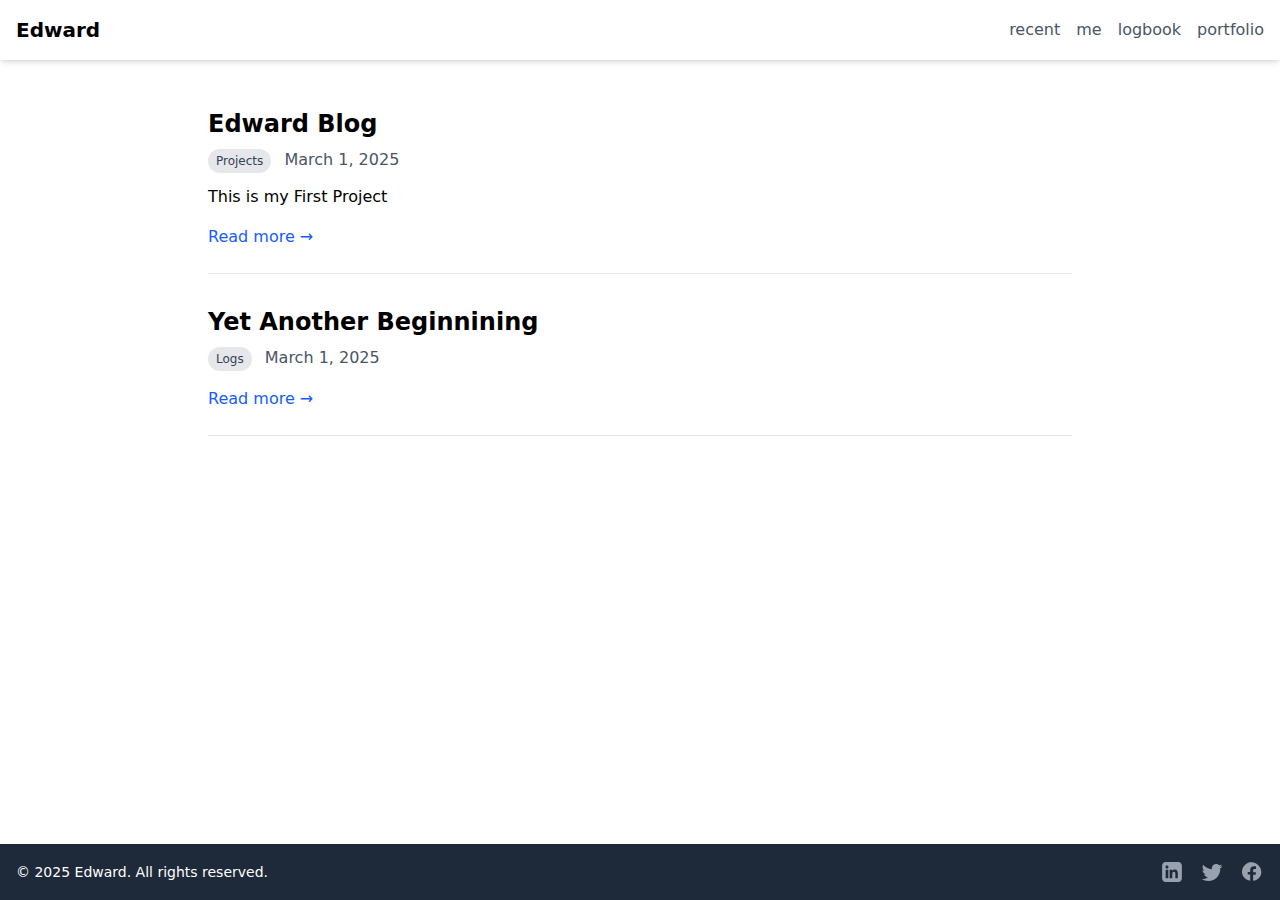
==== index.html @ 0c914016 "add github action qnods/edward@731a4d73f4e01ae18fd180dd3dae2f9c93850a5f" ====
<!doctype html><html lang=en-us><head><meta name=generator content="Hugo 0.145.0"><meta charset=UTF-8><meta name=viewport content="width=device-width,initial-scale=1"><title>Edward Joesoef</title>
<link href=/css/output.css rel=stylesheet></head><body class="flex flex-col min-h-screen"><header class="bg-white shadow-md"><div class="container mx-auto px-4 py-4 flex justify-between items-center"><div class="text-xl font-bold"><a href=/>Edward</a></div><nav class="hidden md:flex space-x-4"><a href=/ class="text-gray-600 hover:text-gray-900">recent</a>
<a href=/me class="text-gray-600 hover:text-gray-900">me</a>
<a href=/logs class="text-gray-600 hover:text-gray-900">logbook</a>
<a href=/projects class="text-gray-600 hover:text-gray-900">portfolio</a></nav><div class=md:hidden><button id=menu-btn class="text-gray-600 focus:outline-none"><svg class="w-6 h-6" fill="none" stroke="currentcolor" viewBox="0 0 24 24"><path stroke-linecap="round" stroke-linejoin="round" stroke-width="2" d="M4 6h16M4 12h16m-7 6h7"/></svg></button></div></div><div id=mobile-menu class="hidden md:hidden"><a href=/ class="block px-4 py-2 text-gray-600 hover:bg-gray-100">recent</a>
<a href=/me class="block px-4 py-2 text-gray-600 hover:bg-gray-100">me</a>
<a href=/logs class="block px-4 py-2 text-gray-600 hover:bg-gray-100">logbook</a>
<a href=/projects class="block px-4 py-2 text-gray-600 hover:bg-gray-100">portfolio</a></div><script src=/js/menu.js></script></header><main class=flex-grow><div class="container mx-auto px-4 py-4 flex justify-between items-center"><div class="container mx-auto px-4 py-8 max-w-4xl"><div class=mb-12><div class=space-y-8><article class="border-b border-gray-200 pb-6"><h2 class="text-2xl font-bold mb-2"><a href=http://edwardjoesoef.com/projects/edward-blog/ class=hover:text-blue-600>Edward Blog</a></h2><div class="text-gray-600 mb-3"><span class="inline-block bg-gray-200 text-gray-700 text-xs px-2 py-1 rounded-full mr-2">Projects</span>
<time datetime=2025-03-01T06:26:38Z>March 1, 2025</time></div><div class=mb-4><p>This is my First Project</p></div><div class="flex items-center justify-between"><a href=http://edwardjoesoef.com/projects/edward-blog/ class="text-blue-600 hover:underline">Read more →</a></div></article><article class="border-b border-gray-200 pb-6"><h2 class="text-2xl font-bold mb-2"><a href=http://edwardjoesoef.com/logs/yet-another-beginnining/ class=hover:text-blue-600>Yet Another Beginnining</a></h2><div class="text-gray-600 mb-3"><span class="inline-block bg-gray-200 text-gray-700 text-xs px-2 py-1 rounded-full mr-2">Logs</span>
<time datetime=2025-03-01T06:03:21Z>March 1, 2025</time></div><div class=mb-4></div><div class="flex items-center justify-between"><a href=http://edwardjoesoef.com/logs/yet-another-beginnining/ class="text-blue-600 hover:underline">Read more →</a></div></article></div></div></div></div></main><footer class="bg-gray-800 text-white py-4"><div class="container mx-auto px-4 flex justify-between items-center"><div class=text-sm>&copy; 2025 Edward. All rights reserved.</div><div class="flex space-x-4"><a href=# class="text-gray-400 hover:text-white"><svg class="w-6 h-6" fill="currentcolor" viewBox="0 0 24 24"><path d="M18.36 2H5.64c-1.91.0-3.5 1.59-3.5 3.5v13c0 1.91 1.59 3.5 3.5 3.5h12.72c1.91.0 3.5-1.59 3.5-3.5v-13c0-1.91-1.59-3.5-3.5-3.5zM8.29 18.29H5.64V9.64h2.65v8.65zM6.97 8.65c-.85.0-1.54-.69-1.54-1.54s.69-1.54 1.54-1.54 1.54.69 1.54 1.54-.69 1.54-1.54 1.54zM18 18.29h-2.65V14c0-1.02-.02-2.34-1.42-2.34-1.42.0-1.64 1.11-1.64 2.26v4.37H9.64V9.64h2.54v1.18h.04c.35-.66 1.2-1.36 2.47-1.36 2.64.0 3.13 1.74 3.13 4.01v4.82z"/></svg>
</a><a href=# class="text-gray-400 hover:text-white"><svg class="w-6 h-6" fill="currentcolor" viewBox="0 0 24 24"><path d="M22.46 6c-.77.35-1.6.58-2.46.69.88-.53 1.55-1.37 1.87-2.37-.82.49-1.73.85-2.7 1.05-.78-.83-1.88-1.35-3.1-1.35-2.35.0-4.26 1.91-4.26 4.26.0.33.04.66.11.97-3.54-.18-6.68-1.87-8.78-4.44-.37.63-.58 1.37-.58 2.16.0 1.49.76 2.81 1.91 3.58-.71-.02-1.38-.22-1.97-.54v.05c0 2.08 1.48 3.82 3.44 4.21-.36.1-.74.15-1.13.15-.28.0-.54-.03-.81-.08.54 1.68 2.1 2.91 3.95 2.94-1.45 1.14-3.28 1.82-5.27 1.82-.34.0-.67-.02-1-.06 1.88 1.21 4.11 1.92 6.51 1.92 7.81.0 12.08-6.47 12.08-12.08.0-.18-.01-.36-.02-.54.83-.6 1.55-1.35 2.12-2.21z"/></svg>
</a><a href=# class="text-gray-400 hover:text-white"><svg class="w-6 h-6" fill="currentcolor" viewBox="0 0 24 24"><path d="M12 2.04c-5.52.0-10 4.48-10 10 0 4.41 3.59 8.06 8.19 8.72V14.6H7.72v-2.56h2.47v-1.95c0-2.44 1.49-3.77 3.66-3.77 1.04.0 1.93.08 2.19.11v2.54h-1.5c-1.18.0-1.41.56-1.41 1.38v1.8h2.82l-.37 2.56h-2.45v6.16c4.6-.66 8.19-4.31 8.19-8.72.0-5.52-4.48-10-10-10z"/></svg></a></div></div></footer></body></html>
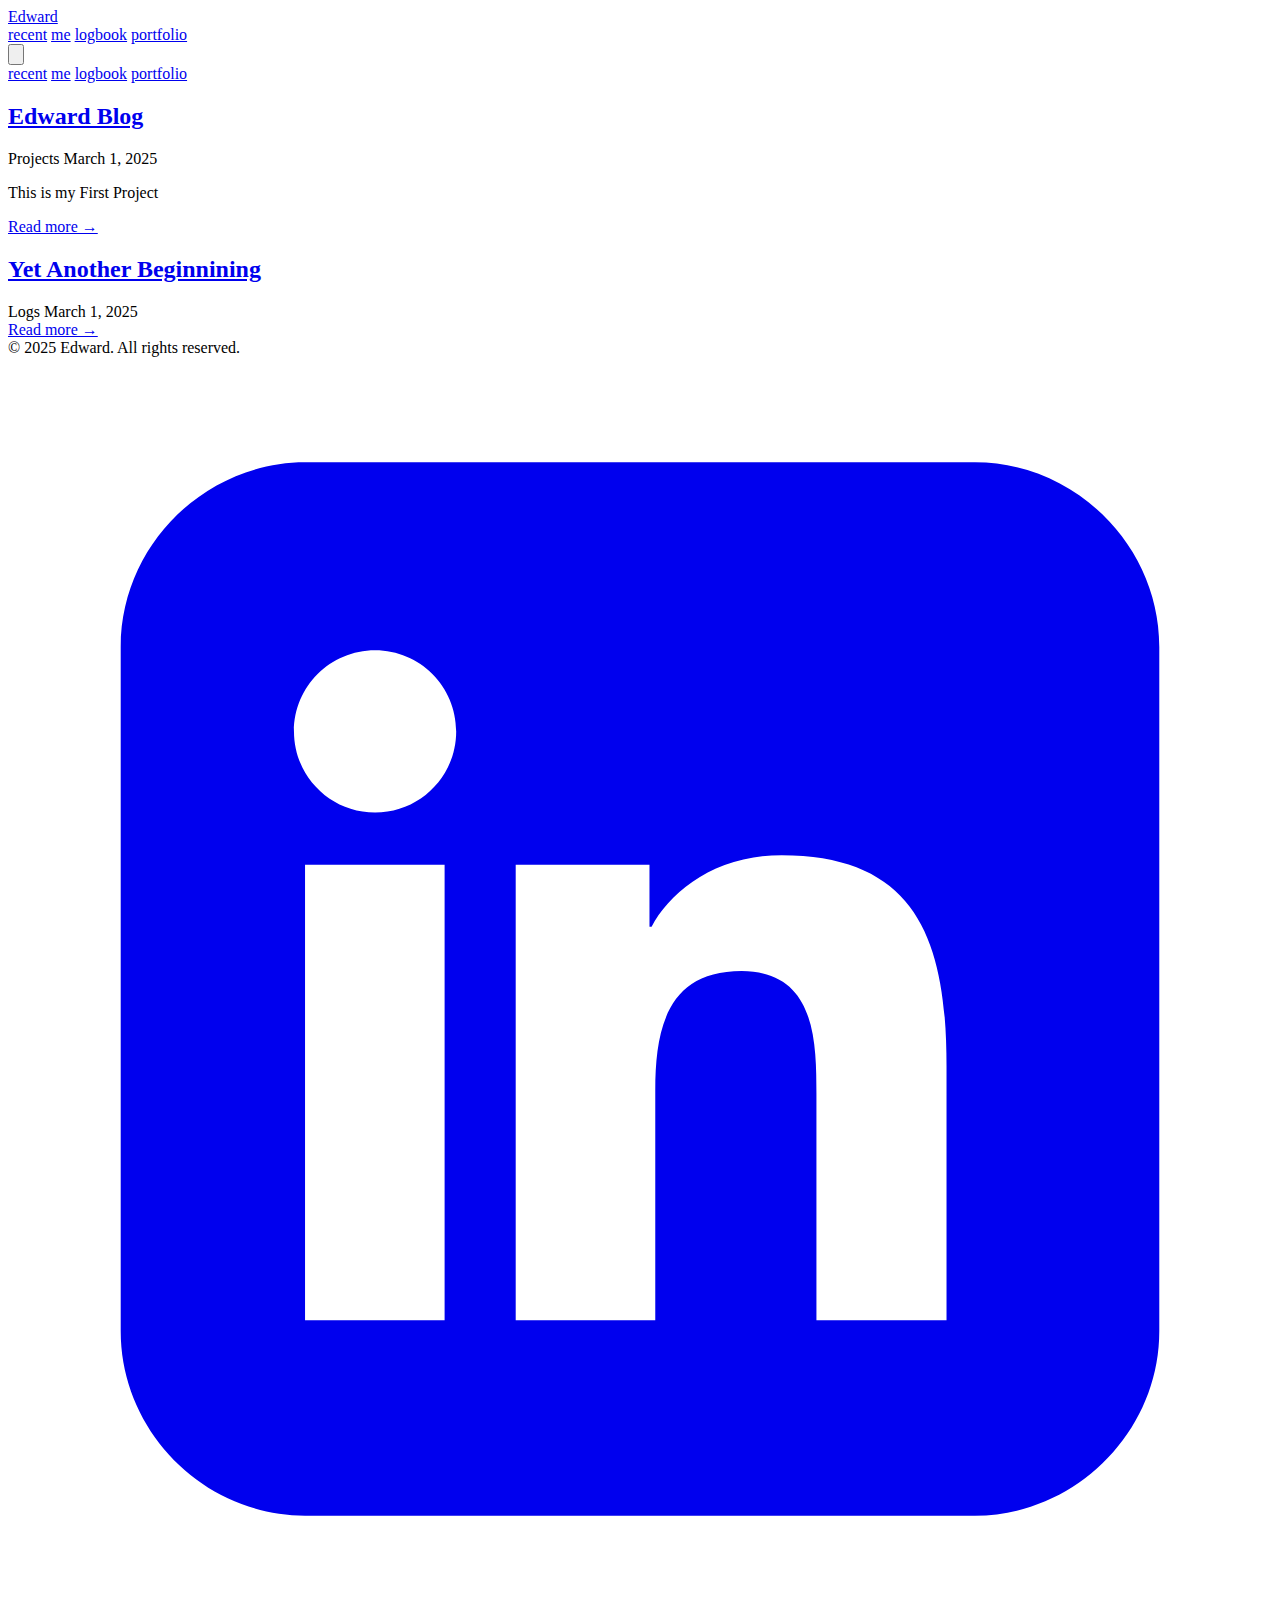
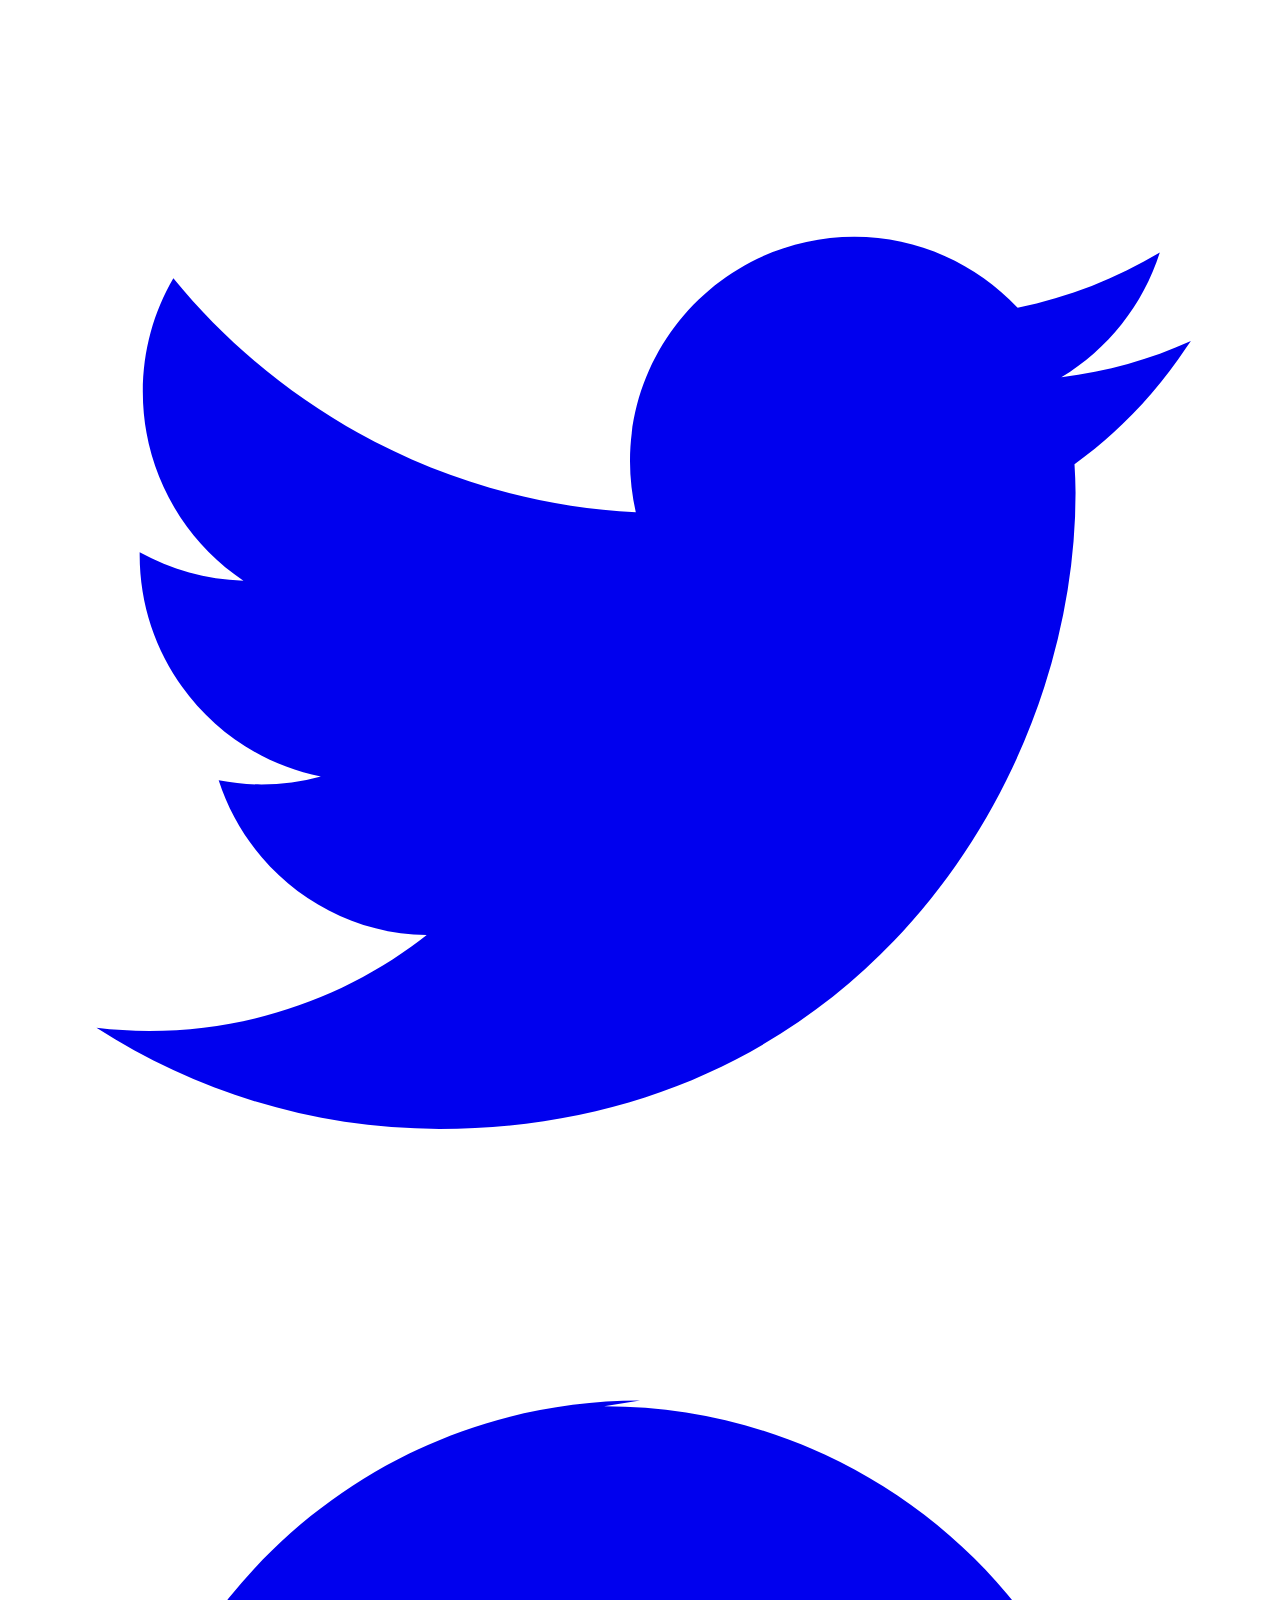
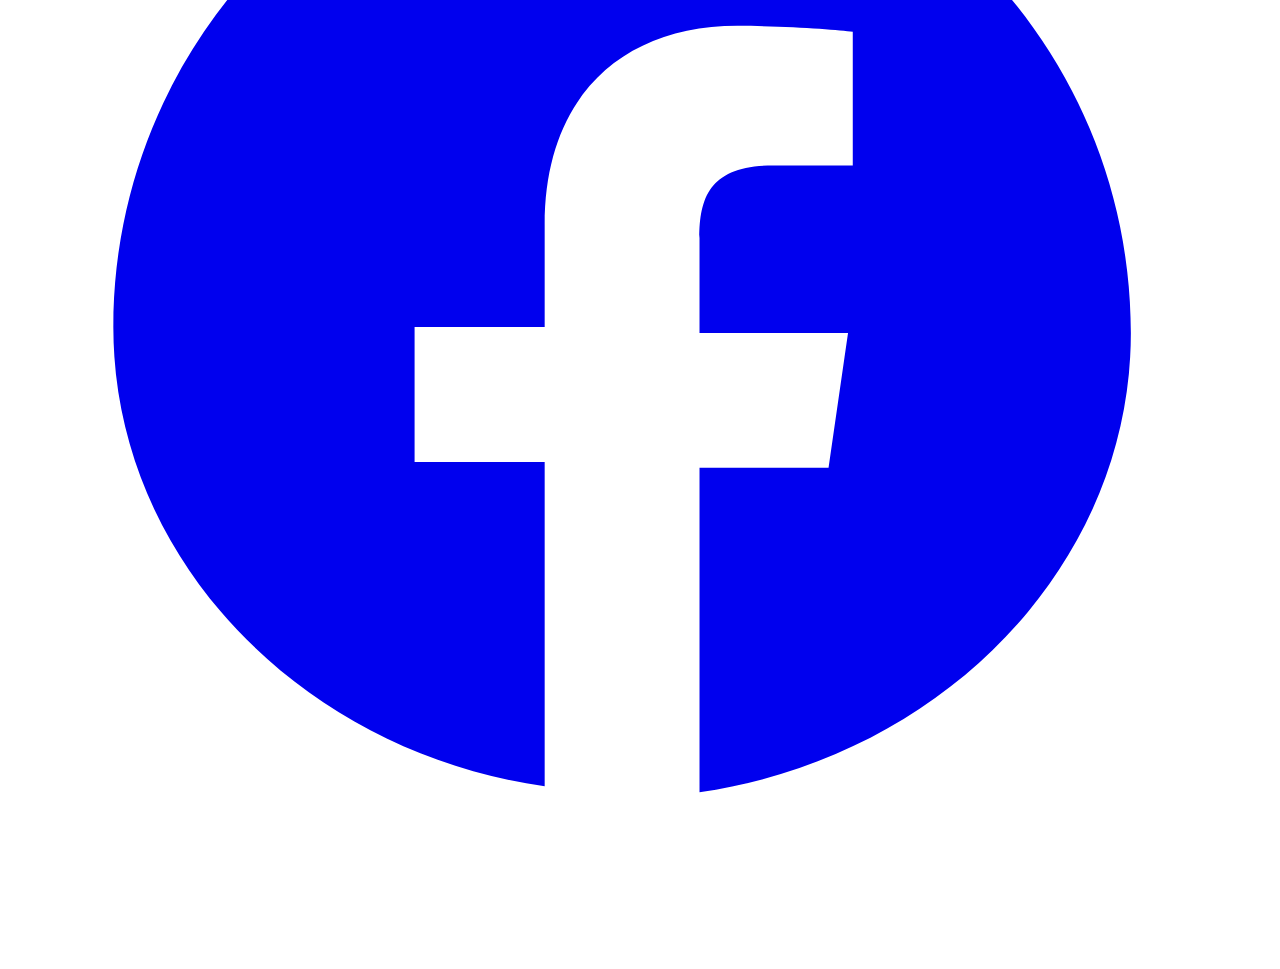
==== commit ae7e587f: "update config.toml qnods/edward@c857c037c075b00df1572eac3a28fa04fd9c2683" ====
--- a/index.html
+++ b/index.html
@@ -1,12 +1,12 @@
 <!doctype html><html lang=en-us><head><meta name=generator content="Hugo 0.145.0"><meta charset=UTF-8><meta name=viewport content="width=device-width,initial-scale=1"><title>Edward Joesoef</title>
-<link href=/css/output.css rel=stylesheet></head><body class="flex flex-col min-h-screen"><header class="bg-white shadow-md"><div class="container mx-auto px-4 py-4 flex justify-between items-center"><div class="text-xl font-bold"><a href=/>Edward</a></div><nav class="hidden md:flex space-x-4"><a href=/ class="text-gray-600 hover:text-gray-900">recent</a>
+<link href=/blog/css/output.css rel=stylesheet></head><body class="flex flex-col min-h-screen"><header class="bg-white shadow-md"><div class="container mx-auto px-4 py-4 flex justify-between items-center"><div class="text-xl font-bold"><a href=/>Edward</a></div><nav class="hidden md:flex space-x-4"><a href=/ class="text-gray-600 hover:text-gray-900">recent</a>
 <a href=/me class="text-gray-600 hover:text-gray-900">me</a>
 <a href=/logs class="text-gray-600 hover:text-gray-900">logbook</a>
 <a href=/projects class="text-gray-600 hover:text-gray-900">portfolio</a></nav><div class=md:hidden><button id=menu-btn class="text-gray-600 focus:outline-none"><svg class="w-6 h-6" fill="none" stroke="currentcolor" viewBox="0 0 24 24"><path stroke-linecap="round" stroke-linejoin="round" stroke-width="2" d="M4 6h16M4 12h16m-7 6h7"/></svg></button></div></div><div id=mobile-menu class="hidden md:hidden"><a href=/ class="block px-4 py-2 text-gray-600 hover:bg-gray-100">recent</a>
 <a href=/me class="block px-4 py-2 text-gray-600 hover:bg-gray-100">me</a>
 <a href=/logs class="block px-4 py-2 text-gray-600 hover:bg-gray-100">logbook</a>
-<a href=/projects class="block px-4 py-2 text-gray-600 hover:bg-gray-100">portfolio</a></div><script src=/js/menu.js></script></header><main class=flex-grow><div class="container mx-auto px-4 py-4 flex justify-between items-center"><div class="container mx-auto px-4 py-8 max-w-4xl"><div class=mb-12><div class=space-y-8><article class="border-b border-gray-200 pb-6"><h2 class="text-2xl font-bold mb-2"><a href=http://edwardjoesoef.com/projects/edward-blog/ class=hover:text-blue-600>Edward Blog</a></h2><div class="text-gray-600 mb-3"><span class="inline-block bg-gray-200 text-gray-700 text-xs px-2 py-1 rounded-full mr-2">Projects</span>
-<time datetime=2025-03-01T06:26:38Z>March 1, 2025</time></div><div class=mb-4><p>This is my First Project</p></div><div class="flex items-center justify-between"><a href=http://edwardjoesoef.com/projects/edward-blog/ class="text-blue-600 hover:underline">Read more →</a></div></article><article class="border-b border-gray-200 pb-6"><h2 class="text-2xl font-bold mb-2"><a href=http://edwardjoesoef.com/logs/yet-another-beginnining/ class=hover:text-blue-600>Yet Another Beginnining</a></h2><div class="text-gray-600 mb-3"><span class="inline-block bg-gray-200 text-gray-700 text-xs px-2 py-1 rounded-full mr-2">Logs</span>
-<time datetime=2025-03-01T06:03:21Z>March 1, 2025</time></div><div class=mb-4></div><div class="flex items-center justify-between"><a href=http://edwardjoesoef.com/logs/yet-another-beginnining/ class="text-blue-600 hover:underline">Read more →</a></div></article></div></div></div></div></main><footer class="bg-gray-800 text-white py-4"><div class="container mx-auto px-4 flex justify-between items-center"><div class=text-sm>&copy; 2025 Edward. All rights reserved.</div><div class="flex space-x-4"><a href=# class="text-gray-400 hover:text-white"><svg class="w-6 h-6" fill="currentcolor" viewBox="0 0 24 24"><path d="M18.36 2H5.64c-1.91.0-3.5 1.59-3.5 3.5v13c0 1.91 1.59 3.5 3.5 3.5h12.72c1.91.0 3.5-1.59 3.5-3.5v-13c0-1.91-1.59-3.5-3.5-3.5zM8.29 18.29H5.64V9.64h2.65v8.65zM6.97 8.65c-.85.0-1.54-.69-1.54-1.54s.69-1.54 1.54-1.54 1.54.69 1.54 1.54-.69 1.54-1.54 1.54zM18 18.29h-2.65V14c0-1.02-.02-2.34-1.42-2.34-1.42.0-1.64 1.11-1.64 2.26v4.37H9.64V9.64h2.54v1.18h.04c.35-.66 1.2-1.36 2.47-1.36 2.64.0 3.13 1.74 3.13 4.01v4.82z"/></svg>
+<a href=/projects class="block px-4 py-2 text-gray-600 hover:bg-gray-100">portfolio</a></div><script src=/js/menu.js></script></header><main class=flex-grow><div class="container mx-auto px-4 py-4 flex justify-between items-center"><div class="container mx-auto px-4 py-8 max-w-4xl"><div class=mb-12><div class=space-y-8><article class="border-b border-gray-200 pb-6"><h2 class="text-2xl font-bold mb-2"><a href=https://edwardjoesoef.github.io/blog/projects/edward-blog/ class=hover:text-blue-600>Edward Blog</a></h2><div class="text-gray-600 mb-3"><span class="inline-block bg-gray-200 text-gray-700 text-xs px-2 py-1 rounded-full mr-2">Projects</span>
+<time datetime=2025-03-01T06:26:38Z>March 1, 2025</time></div><div class=mb-4><p>This is my First Project</p></div><div class="flex items-center justify-between"><a href=https://edwardjoesoef.github.io/blog/projects/edward-blog/ class="text-blue-600 hover:underline">Read more →</a></div></article><article class="border-b border-gray-200 pb-6"><h2 class="text-2xl font-bold mb-2"><a href=https://edwardjoesoef.github.io/blog/logs/yet-another-beginnining/ class=hover:text-blue-600>Yet Another Beginnining</a></h2><div class="text-gray-600 mb-3"><span class="inline-block bg-gray-200 text-gray-700 text-xs px-2 py-1 rounded-full mr-2">Logs</span>
+<time datetime=2025-03-01T06:03:21Z>March 1, 2025</time></div><div class=mb-4></div><div class="flex items-center justify-between"><a href=https://edwardjoesoef.github.io/blog/logs/yet-another-beginnining/ class="text-blue-600 hover:underline">Read more →</a></div></article></div></div></div></div></main><footer class="bg-gray-800 text-white py-4"><div class="container mx-auto px-4 flex justify-between items-center"><div class=text-sm>&copy; 2025 Edward. All rights reserved.</div><div class="flex space-x-4"><a href=# class="text-gray-400 hover:text-white"><svg class="w-6 h-6" fill="currentcolor" viewBox="0 0 24 24"><path d="M18.36 2H5.64c-1.91.0-3.5 1.59-3.5 3.5v13c0 1.91 1.59 3.5 3.5 3.5h12.72c1.91.0 3.5-1.59 3.5-3.5v-13c0-1.91-1.59-3.5-3.5-3.5zM8.29 18.29H5.64V9.64h2.65v8.65zM6.97 8.65c-.85.0-1.54-.69-1.54-1.54s.69-1.54 1.54-1.54 1.54.69 1.54 1.54-.69 1.54-1.54 1.54zM18 18.29h-2.65V14c0-1.02-.02-2.34-1.42-2.34-1.42.0-1.64 1.11-1.64 2.26v4.37H9.64V9.64h2.54v1.18h.04c.35-.66 1.2-1.36 2.47-1.36 2.64.0 3.13 1.74 3.13 4.01v4.82z"/></svg>
 </a><a href=# class="text-gray-400 hover:text-white"><svg class="w-6 h-6" fill="currentcolor" viewBox="0 0 24 24"><path d="M22.46 6c-.77.35-1.6.58-2.46.69.88-.53 1.55-1.37 1.87-2.37-.82.49-1.73.85-2.7 1.05-.78-.83-1.88-1.35-3.1-1.35-2.35.0-4.26 1.91-4.26 4.26.0.33.04.66.11.97-3.54-.18-6.68-1.87-8.78-4.44-.37.63-.58 1.37-.58 2.16.0 1.49.76 2.81 1.91 3.58-.71-.02-1.38-.22-1.97-.54v.05c0 2.08 1.48 3.82 3.44 4.21-.36.1-.74.15-1.13.15-.28.0-.54-.03-.81-.08.54 1.68 2.1 2.91 3.95 2.94-1.45 1.14-3.28 1.82-5.27 1.82-.34.0-.67-.02-1-.06 1.88 1.21 4.11 1.92 6.51 1.92 7.81.0 12.08-6.47 12.08-12.08.0-.18-.01-.36-.02-.54.83-.6 1.55-1.35 2.12-2.21z"/></svg>
 </a><a href=# class="text-gray-400 hover:text-white"><svg class="w-6 h-6" fill="currentcolor" viewBox="0 0 24 24"><path d="M12 2.04c-5.52.0-10 4.48-10 10 0 4.41 3.59 8.06 8.19 8.72V14.6H7.72v-2.56h2.47v-1.95c0-2.44 1.49-3.77 3.66-3.77 1.04.0 1.93.08 2.19.11v2.54h-1.5c-1.18.0-1.41.56-1.41 1.38v1.8h2.82l-.37 2.56h-2.45v6.16c4.6-.66 8.19-4.31 8.19-8.72.0-5.52-4.48-10-10-10z"/></svg></a></div></div></footer></body></html>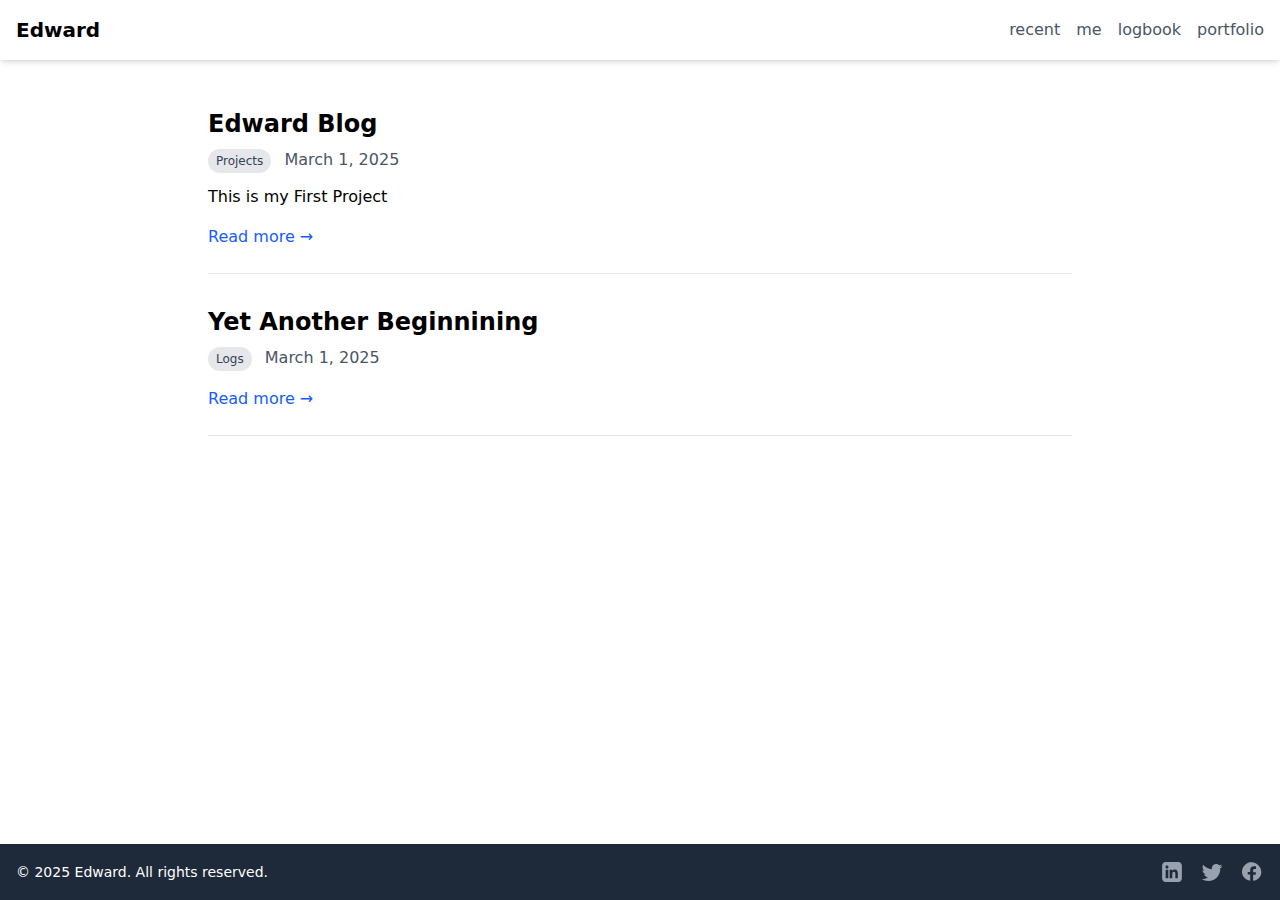
==== commit ad8964f9: "adjust baseURL qnods/edward@aec360e6b382123b7d30c487144f3136f188fe49" ====
--- a/index.html
+++ b/index.html
@@ -1,12 +1,12 @@
 <!doctype html><html lang=en-us><head><meta name=generator content="Hugo 0.145.0"><meta charset=UTF-8><meta name=viewport content="width=device-width,initial-scale=1"><title>Edward Joesoef</title>
-<link href=/blog/css/output.css rel=stylesheet></head><body class="flex flex-col min-h-screen"><header class="bg-white shadow-md"><div class="container mx-auto px-4 py-4 flex justify-between items-center"><div class="text-xl font-bold"><a href=/>Edward</a></div><nav class="hidden md:flex space-x-4"><a href=/ class="text-gray-600 hover:text-gray-900">recent</a>
-<a href=/me class="text-gray-600 hover:text-gray-900">me</a>
-<a href=/logs class="text-gray-600 hover:text-gray-900">logbook</a>
-<a href=/projects class="text-gray-600 hover:text-gray-900">portfolio</a></nav><div class=md:hidden><button id=menu-btn class="text-gray-600 focus:outline-none"><svg class="w-6 h-6" fill="none" stroke="currentcolor" viewBox="0 0 24 24"><path stroke-linecap="round" stroke-linejoin="round" stroke-width="2" d="M4 6h16M4 12h16m-7 6h7"/></svg></button></div></div><div id=mobile-menu class="hidden md:hidden"><a href=/ class="block px-4 py-2 text-gray-600 hover:bg-gray-100">recent</a>
-<a href=/me class="block px-4 py-2 text-gray-600 hover:bg-gray-100">me</a>
-<a href=/logs class="block px-4 py-2 text-gray-600 hover:bg-gray-100">logbook</a>
-<a href=/projects class="block px-4 py-2 text-gray-600 hover:bg-gray-100">portfolio</a></div><script src=/js/menu.js></script></header><main class=flex-grow><div class="container mx-auto px-4 py-4 flex justify-between items-center"><div class="container mx-auto px-4 py-8 max-w-4xl"><div class=mb-12><div class=space-y-8><article class="border-b border-gray-200 pb-6"><h2 class="text-2xl font-bold mb-2"><a href=https://edwardjoesoef.github.io/blog/projects/edward-blog/ class=hover:text-blue-600>Edward Blog</a></h2><div class="text-gray-600 mb-3"><span class="inline-block bg-gray-200 text-gray-700 text-xs px-2 py-1 rounded-full mr-2">Projects</span>
-<time datetime=2025-03-01T06:26:38Z>March 1, 2025</time></div><div class=mb-4><p>This is my First Project</p></div><div class="flex items-center justify-between"><a href=https://edwardjoesoef.github.io/blog/projects/edward-blog/ class="text-blue-600 hover:underline">Read more →</a></div></article><article class="border-b border-gray-200 pb-6"><h2 class="text-2xl font-bold mb-2"><a href=https://edwardjoesoef.github.io/blog/logs/yet-another-beginnining/ class=hover:text-blue-600>Yet Another Beginnining</a></h2><div class="text-gray-600 mb-3"><span class="inline-block bg-gray-200 text-gray-700 text-xs px-2 py-1 rounded-full mr-2">Logs</span>
-<time datetime=2025-03-01T06:03:21Z>March 1, 2025</time></div><div class=mb-4></div><div class="flex items-center justify-between"><a href=https://edwardjoesoef.github.io/blog/logs/yet-another-beginnining/ class="text-blue-600 hover:underline">Read more →</a></div></article></div></div></div></div></main><footer class="bg-gray-800 text-white py-4"><div class="container mx-auto px-4 flex justify-between items-center"><div class=text-sm>&copy; 2025 Edward. All rights reserved.</div><div class="flex space-x-4"><a href=# class="text-gray-400 hover:text-white"><svg class="w-6 h-6" fill="currentcolor" viewBox="0 0 24 24"><path d="M18.36 2H5.64c-1.91.0-3.5 1.59-3.5 3.5v13c0 1.91 1.59 3.5 3.5 3.5h12.72c1.91.0 3.5-1.59 3.5-3.5v-13c0-1.91-1.59-3.5-3.5-3.5zM8.29 18.29H5.64V9.64h2.65v8.65zM6.97 8.65c-.85.0-1.54-.69-1.54-1.54s.69-1.54 1.54-1.54 1.54.69 1.54 1.54-.69 1.54-1.54 1.54zM18 18.29h-2.65V14c0-1.02-.02-2.34-1.42-2.34-1.42.0-1.64 1.11-1.64 2.26v4.37H9.64V9.64h2.54v1.18h.04c.35-.66 1.2-1.36 2.47-1.36 2.64.0 3.13 1.74 3.13 4.01v4.82z"/></svg>
+<link href=/css/output.css rel=stylesheet></head><body class="flex flex-col min-h-screen"><header class="bg-white shadow-md"><div class="container mx-auto px-4 py-4 flex justify-between items-center"><div class="text-xl font-bold"><a href=https://edwardjoesoef.com/>Edward</a></div><nav class="hidden md:flex space-x-4"><a href=/ class="text-gray-600 hover:text-gray-900">recent</a>
+<a href=/me/ class="text-gray-600 hover:text-gray-900">me</a>
+<a href=/logs/ class="text-gray-600 hover:text-gray-900">logbook</a>
+<a href=/projects/ class="text-gray-600 hover:text-gray-900">portfolio</a></nav><div class=md:hidden><button id=menu-btn class="text-gray-600 focus:outline-none"><svg class="w-6 h-6" fill="none" stroke="currentcolor" viewBox="0 0 24 24"><path stroke-linecap="round" stroke-linejoin="round" stroke-width="2" d="M4 6h16M4 12h16m-7 6h7"/></svg></button></div></div><div id=mobile-menu class="hidden md:hidden"><a href=/ class="block px-4 py-2 text-gray-600 hover:bg-gray-100">recent</a>
+<a href=/me/ class="block px-4 py-2 text-gray-600 hover:bg-gray-100">me</a>
+<a href=/logs/ class="block px-4 py-2 text-gray-600 hover:bg-gray-100">logbook</a>
+<a href=/projects/ class="block px-4 py-2 text-gray-600 hover:bg-gray-100">portfolio</a></div><script src=/js/menu.js></script></header><main class=flex-grow><div class="container mx-auto px-4 py-4 flex justify-between items-center"><div class="container mx-auto px-4 py-8 max-w-4xl"><div class=mb-12><div class=space-y-8><article class="border-b border-gray-200 pb-6"><h2 class="text-2xl font-bold mb-2"><a href=https://edwardjoesoef.com/projects/edward-blog/ class=hover:text-blue-600>Edward Blog</a></h2><div class="text-gray-600 mb-3"><span class="inline-block bg-gray-200 text-gray-700 text-xs px-2 py-1 rounded-full mr-2">Projects</span>
+<time datetime=2025-03-01T06:26:38Z>March 1, 2025</time></div><div class=mb-4><p>This is my First Project</p></div><div class="flex items-center justify-between"><a href=https://edwardjoesoef.com/projects/edward-blog/ class="text-blue-600 hover:underline">Read more →</a></div></article><article class="border-b border-gray-200 pb-6"><h2 class="text-2xl font-bold mb-2"><a href=https://edwardjoesoef.com/logs/yet-another-beginnining/ class=hover:text-blue-600>Yet Another Beginnining</a></h2><div class="text-gray-600 mb-3"><span class="inline-block bg-gray-200 text-gray-700 text-xs px-2 py-1 rounded-full mr-2">Logs</span>
+<time datetime=2025-03-01T06:03:21Z>March 1, 2025</time></div><div class=mb-4></div><div class="flex items-center justify-between"><a href=https://edwardjoesoef.com/logs/yet-another-beginnining/ class="text-blue-600 hover:underline">Read more →</a></div></article></div></div></div></div></main><footer class="bg-gray-800 text-white py-4"><div class="container mx-auto px-4 flex justify-between items-center"><div class=text-sm>&copy; 2025 Edward. All rights reserved.</div><div class="flex space-x-4"><a href=# class="text-gray-400 hover:text-white"><svg class="w-6 h-6" fill="currentcolor" viewBox="0 0 24 24"><path d="M18.36 2H5.64c-1.91.0-3.5 1.59-3.5 3.5v13c0 1.91 1.59 3.5 3.5 3.5h12.72c1.91.0 3.5-1.59 3.5-3.5v-13c0-1.91-1.59-3.5-3.5-3.5zM8.29 18.29H5.64V9.64h2.65v8.65zM6.97 8.65c-.85.0-1.54-.69-1.54-1.54s.69-1.54 1.54-1.54 1.54.69 1.54 1.54-.69 1.54-1.54 1.54zM18 18.29h-2.65V14c0-1.02-.02-2.34-1.42-2.34-1.42.0-1.64 1.11-1.64 2.26v4.37H9.64V9.64h2.54v1.18h.04c.35-.66 1.2-1.36 2.47-1.36 2.64.0 3.13 1.74 3.13 4.01v4.82z"/></svg>
 </a><a href=# class="text-gray-400 hover:text-white"><svg class="w-6 h-6" fill="currentcolor" viewBox="0 0 24 24"><path d="M22.46 6c-.77.35-1.6.58-2.46.69.88-.53 1.55-1.37 1.87-2.37-.82.49-1.73.85-2.7 1.05-.78-.83-1.88-1.35-3.1-1.35-2.35.0-4.26 1.91-4.26 4.26.0.33.04.66.11.97-3.54-.18-6.68-1.87-8.78-4.44-.37.63-.58 1.37-.58 2.16.0 1.49.76 2.81 1.91 3.58-.71-.02-1.38-.22-1.97-.54v.05c0 2.08 1.48 3.82 3.44 4.21-.36.1-.74.15-1.13.15-.28.0-.54-.03-.81-.08.54 1.68 2.1 2.91 3.95 2.94-1.45 1.14-3.28 1.82-5.27 1.82-.34.0-.67-.02-1-.06 1.88 1.21 4.11 1.92 6.51 1.92 7.81.0 12.08-6.47 12.08-12.08.0-.18-.01-.36-.02-.54.83-.6 1.55-1.35 2.12-2.21z"/></svg>
 </a><a href=# class="text-gray-400 hover:text-white"><svg class="w-6 h-6" fill="currentcolor" viewBox="0 0 24 24"><path d="M12 2.04c-5.52.0-10 4.48-10 10 0 4.41 3.59 8.06 8.19 8.72V14.6H7.72v-2.56h2.47v-1.95c0-2.44 1.49-3.77 3.66-3.77 1.04.0 1.93.08 2.19.11v2.54h-1.5c-1.18.0-1.41.56-1.41 1.38v1.8h2.82l-.37 2.56h-2.45v6.16c4.6-.66 8.19-4.31 8.19-8.72.0-5.52-4.48-10-10-10z"/></svg></a></div></div></footer></body></html>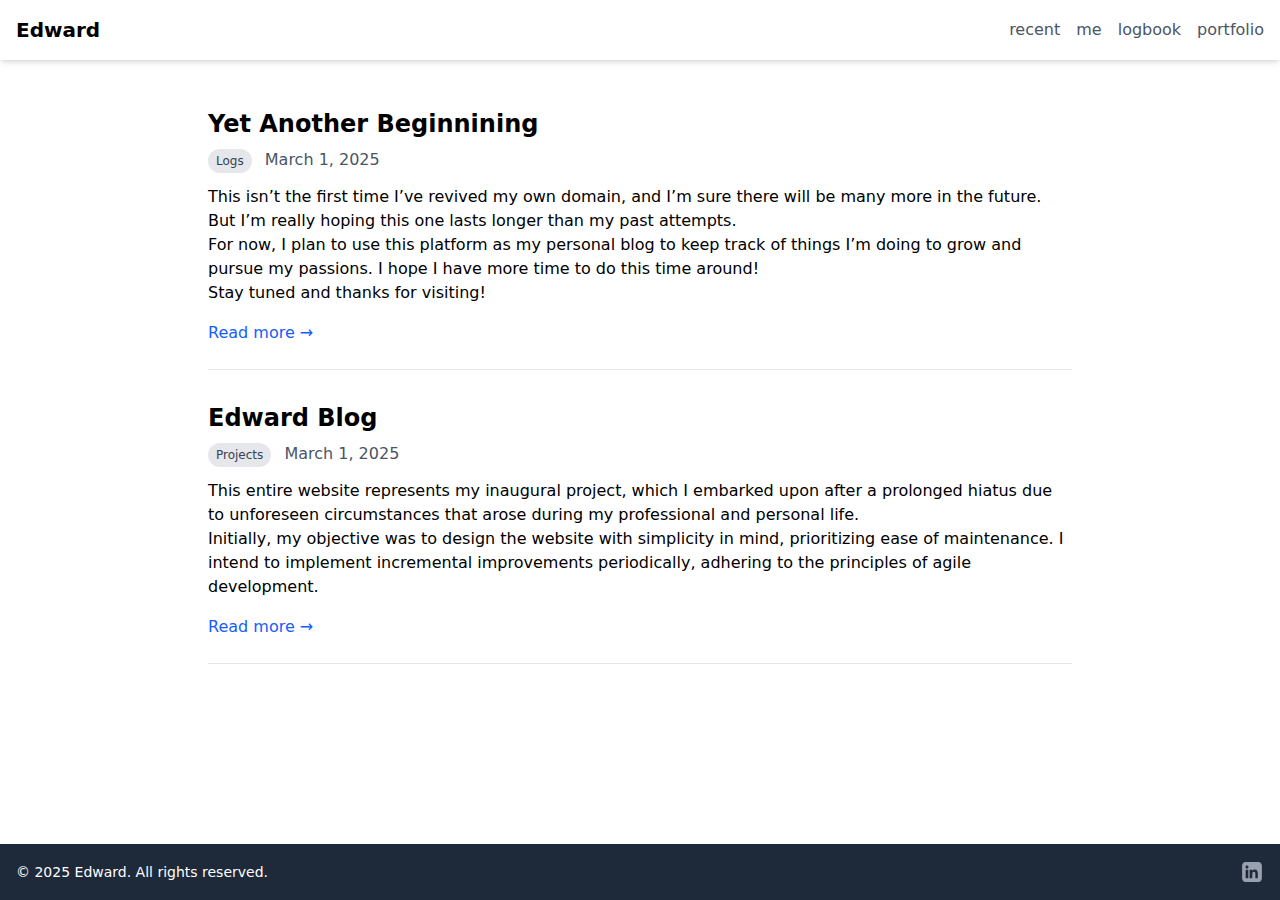
==== commit 76a7eb50: "add first content & update about me qnods/edward@f7dca3050573b548413a3af0956d4660d1033e70" ====
--- a/index.html
+++ b/index.html
@@ -5,8 +5,6 @@
 <a href=/projects/ class="text-gray-600 hover:text-gray-900">portfolio</a></nav><div class=md:hidden><button id=menu-btn class="text-gray-600 focus:outline-none"><svg class="w-6 h-6" fill="none" stroke="currentcolor" viewBox="0 0 24 24"><path stroke-linecap="round" stroke-linejoin="round" stroke-width="2" d="M4 6h16M4 12h16m-7 6h7"/></svg></button></div></div><div id=mobile-menu class="hidden md:hidden"><a href=/ class="block px-4 py-2 text-gray-600 hover:bg-gray-100">recent</a>
 <a href=/me/ class="block px-4 py-2 text-gray-600 hover:bg-gray-100">me</a>
 <a href=/logs/ class="block px-4 py-2 text-gray-600 hover:bg-gray-100">logbook</a>
-<a href=/projects/ class="block px-4 py-2 text-gray-600 hover:bg-gray-100">portfolio</a></div><script src=/js/menu.js></script></header><main class=flex-grow><div class="container mx-auto px-4 py-4 flex justify-between items-center"><div class="container mx-auto px-4 py-8 max-w-4xl"><div class=mb-12><div class=space-y-8><article class="border-b border-gray-200 pb-6"><h2 class="text-2xl font-bold mb-2"><a href=https://edwardjoesoef.com/projects/edward-blog/ class=hover:text-blue-600>Edward Blog</a></h2><div class="text-gray-600 mb-3"><span class="inline-block bg-gray-200 text-gray-700 text-xs px-2 py-1 rounded-full mr-2">Projects</span>
-<time datetime=2025-03-01T06:26:38Z>March 1, 2025</time></div><div class=mb-4><p>This is my First Project</p></div><div class="flex items-center justify-between"><a href=https://edwardjoesoef.com/projects/edward-blog/ class="text-blue-600 hover:underline">Read more →</a></div></article><article class="border-b border-gray-200 pb-6"><h2 class="text-2xl font-bold mb-2"><a href=https://edwardjoesoef.com/logs/yet-another-beginnining/ class=hover:text-blue-600>Yet Another Beginnining</a></h2><div class="text-gray-600 mb-3"><span class="inline-block bg-gray-200 text-gray-700 text-xs px-2 py-1 rounded-full mr-2">Logs</span>
-<time datetime=2025-03-01T06:03:21Z>March 1, 2025</time></div><div class=mb-4></div><div class="flex items-center justify-between"><a href=https://edwardjoesoef.com/logs/yet-another-beginnining/ class="text-blue-600 hover:underline">Read more →</a></div></article></div></div></div></div></main><footer class="bg-gray-800 text-white py-4"><div class="container mx-auto px-4 flex justify-between items-center"><div class=text-sm>&copy; 2025 Edward. All rights reserved.</div><div class="flex space-x-4"><a href=# class="text-gray-400 hover:text-white"><svg class="w-6 h-6" fill="currentcolor" viewBox="0 0 24 24"><path d="M18.36 2H5.64c-1.91.0-3.5 1.59-3.5 3.5v13c0 1.91 1.59 3.5 3.5 3.5h12.72c1.91.0 3.5-1.59 3.5-3.5v-13c0-1.91-1.59-3.5-3.5-3.5zM8.29 18.29H5.64V9.64h2.65v8.65zM6.97 8.65c-.85.0-1.54-.69-1.54-1.54s.69-1.54 1.54-1.54 1.54.69 1.54 1.54-.69 1.54-1.54 1.54zM18 18.29h-2.65V14c0-1.02-.02-2.34-1.42-2.34-1.42.0-1.64 1.11-1.64 2.26v4.37H9.64V9.64h2.54v1.18h.04c.35-.66 1.2-1.36 2.47-1.36 2.64.0 3.13 1.74 3.13 4.01v4.82z"/></svg>
-</a><a href=# class="text-gray-400 hover:text-white"><svg class="w-6 h-6" fill="currentcolor" viewBox="0 0 24 24"><path d="M22.46 6c-.77.35-1.6.58-2.46.69.88-.53 1.55-1.37 1.87-2.37-.82.49-1.73.85-2.7 1.05-.78-.83-1.88-1.35-3.1-1.35-2.35.0-4.26 1.91-4.26 4.26.0.33.04.66.11.97-3.54-.18-6.68-1.87-8.78-4.44-.37.63-.58 1.37-.58 2.16.0 1.49.76 2.81 1.91 3.58-.71-.02-1.38-.22-1.97-.54v.05c0 2.08 1.48 3.82 3.44 4.21-.36.1-.74.15-1.13.15-.28.0-.54-.03-.81-.08.54 1.68 2.1 2.91 3.95 2.94-1.45 1.14-3.28 1.82-5.27 1.82-.34.0-.67-.02-1-.06 1.88 1.21 4.11 1.92 6.51 1.92 7.81.0 12.08-6.47 12.08-12.08.0-.18-.01-.36-.02-.54.83-.6 1.55-1.35 2.12-2.21z"/></svg>
-</a><a href=# class="text-gray-400 hover:text-white"><svg class="w-6 h-6" fill="currentcolor" viewBox="0 0 24 24"><path d="M12 2.04c-5.52.0-10 4.48-10 10 0 4.41 3.59 8.06 8.19 8.72V14.6H7.72v-2.56h2.47v-1.95c0-2.44 1.49-3.77 3.66-3.77 1.04.0 1.93.08 2.19.11v2.54h-1.5c-1.18.0-1.41.56-1.41 1.38v1.8h2.82l-.37 2.56h-2.45v6.16c4.6-.66 8.19-4.31 8.19-8.72.0-5.52-4.48-10-10-10z"/></svg></a></div></div></footer></body></html>+<a href=/projects/ class="block px-4 py-2 text-gray-600 hover:bg-gray-100">portfolio</a></div><script src=/js/menu.js></script></header><main class=flex-grow><div class="container mx-auto px-4 py-4 flex justify-between items-center"><div class="container mx-auto px-4 py-8 max-w-4xl"><div class=mb-12><div class=space-y-8><article class="border-b border-gray-200 pb-6"><h2 class="text-2xl font-bold mb-2"><a href=https://edwardjoesoef.com/logs/yet-another-beginnining/ class=hover:text-blue-600>Yet Another Beginnining</a></h2><div class="text-gray-600 mb-3"><span class="inline-block bg-gray-200 text-gray-700 text-xs px-2 py-1 rounded-full mr-2">Logs</span>
+<time datetime=2025-03-01T22:17:00+08:00>March 1, 2025</time></div><div class=mb-4><p>This isn’t the first time I’ve revived my own domain, and I’m sure there will be many more in the future. But I’m really hoping this one lasts longer than my past attempts.</p><p>For now, I plan to use this platform as my personal blog to keep track of things I’m doing to grow and pursue my passions. I hope I have more time to do this time around!</p><p>Stay tuned and thanks for visiting!</p></div><div class="flex items-center justify-between"><a href=https://edwardjoesoef.com/logs/yet-another-beginnining/ class="text-blue-600 hover:underline">Read more →</a></div></article><article class="border-b border-gray-200 pb-6"><h2 class="text-2xl font-bold mb-2"><a href=https://edwardjoesoef.com/projects/edward-blog/ class=hover:text-blue-600>Edward Blog</a></h2><div class="text-gray-600 mb-3"><span class="inline-block bg-gray-200 text-gray-700 text-xs px-2 py-1 rounded-full mr-2">Projects</span>
+<time datetime=2025-03-01T06:26:38Z>March 1, 2025</time></div><div class=mb-4><p>This entire website represents my inaugural project, which I embarked upon after a prolonged hiatus due to unforeseen circumstances that arose during my professional and personal life.</p><p>Initially, my objective was to design the website with simplicity in mind, prioritizing ease of maintenance. I intend to implement incremental improvements periodically, adhering to the principles of agile development.</p></div><div class="flex items-center justify-between"><a href=https://edwardjoesoef.com/projects/edward-blog/ class="text-blue-600 hover:underline">Read more →</a></div></article></div></div></div></div></main><footer class="bg-gray-800 text-white py-4"><div class="container mx-auto px-4 flex justify-between items-center"><div class=text-sm>&copy; 2025 Edward. All rights reserved.</div><div class="flex space-x-4"><a href=https://linkedin.com/in/edwardjoesoef class="text-gray-400 hover:text-white"><svg class="w-6 h-6" fill="currentcolor" viewBox="0 0 24 24"><path d="M18.36 2H5.64c-1.91.0-3.5 1.59-3.5 3.5v13c0 1.91 1.59 3.5 3.5 3.5h12.72c1.91.0 3.5-1.59 3.5-3.5v-13c0-1.91-1.59-3.5-3.5-3.5zM8.29 18.29H5.64V9.64h2.65v8.65zM6.97 8.65c-.85.0-1.54-.69-1.54-1.54s.69-1.54 1.54-1.54 1.54.69 1.54 1.54-.69 1.54-1.54 1.54zM18 18.29h-2.65V14c0-1.02-.02-2.34-1.42-2.34-1.42.0-1.64 1.11-1.64 2.26v4.37H9.64V9.64h2.54v1.18h.04c.35-.66 1.2-1.36 2.47-1.36 2.64.0 3.13 1.74 3.13 4.01v4.82z"/></svg></a></div></div></footer></body></html>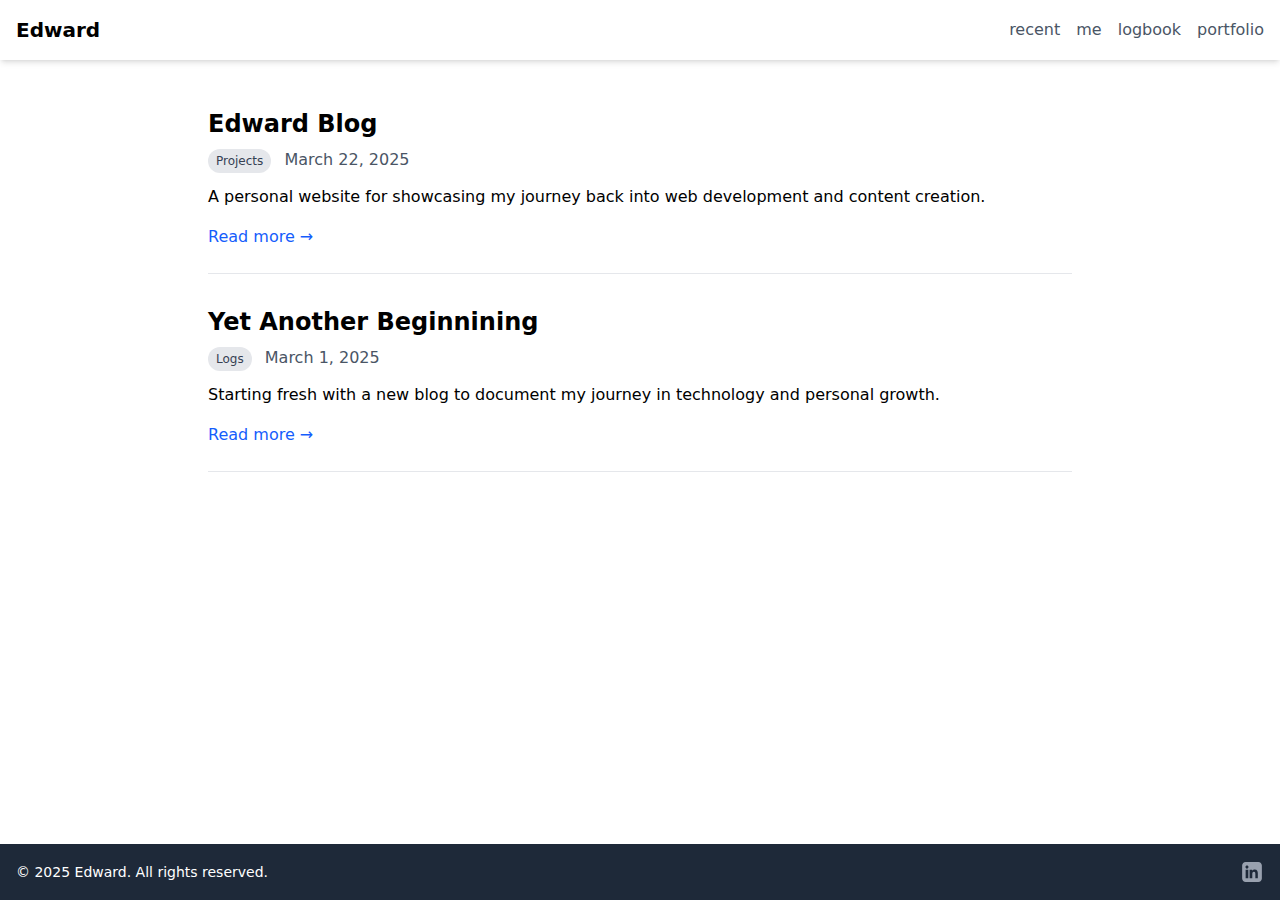
==== commit 0d38b844: "add description on each post qnods/edward@01bcdf8993840d4e1f71c12225f0e1ab99ab7b32" ====
--- a/index.html
+++ b/index.html
@@ -5,6 +5,6 @@
 <a href=/projects/ class="text-gray-600 hover:text-gray-900">portfolio</a></nav><div class=md:hidden><button id=menu-btn class="text-gray-600 focus:outline-none"><svg class="w-6 h-6" fill="none" stroke="currentcolor" viewBox="0 0 24 24"><path stroke-linecap="round" stroke-linejoin="round" stroke-width="2" d="M4 6h16M4 12h16m-7 6h7"/></svg></button></div></div><div id=mobile-menu class="hidden md:hidden"><a href=/ class="block px-4 py-2 text-gray-600 hover:bg-gray-100">recent</a>
 <a href=/me/ class="block px-4 py-2 text-gray-600 hover:bg-gray-100">me</a>
 <a href=/logs/ class="block px-4 py-2 text-gray-600 hover:bg-gray-100">logbook</a>
-<a href=/projects/ class="block px-4 py-2 text-gray-600 hover:bg-gray-100">portfolio</a></div><script src=/js/menu.js></script></header><main class=flex-grow><div class="container mx-auto px-4 py-4 flex justify-between items-center"><div class="container mx-auto px-4 py-8 max-w-4xl"><div class=mb-12><div class=space-y-8><article class="border-b border-gray-200 pb-6"><h2 class="text-2xl font-bold mb-2"><a href=https://edwardjoesoef.com/logs/yet-another-beginnining/ class=hover:text-blue-600>Yet Another Beginnining</a></h2><div class="text-gray-600 mb-3"><span class="inline-block bg-gray-200 text-gray-700 text-xs px-2 py-1 rounded-full mr-2">Logs</span>
-<time datetime=2025-03-01T22:17:00+08:00>March 1, 2025</time></div><div class=mb-4><p>This isn’t the first time I’ve revived my own domain, and I’m sure there will be many more in the future. But I’m really hoping this one lasts longer than my past attempts.</p><p>For now, I plan to use this platform as my personal blog to keep track of things I’m doing to grow and pursue my passions. I hope I have more time to do this time around!</p><p>Stay tuned and thanks for visiting!</p></div><div class="flex items-center justify-between"><a href=https://edwardjoesoef.com/logs/yet-another-beginnining/ class="text-blue-600 hover:underline">Read more →</a></div></article><article class="border-b border-gray-200 pb-6"><h2 class="text-2xl font-bold mb-2"><a href=https://edwardjoesoef.com/projects/edward-blog/ class=hover:text-blue-600>Edward Blog</a></h2><div class="text-gray-600 mb-3"><span class="inline-block bg-gray-200 text-gray-700 text-xs px-2 py-1 rounded-full mr-2">Projects</span>
-<time datetime=2025-03-01T06:26:38Z>March 1, 2025</time></div><div class=mb-4><p>This entire website represents my inaugural project, which I embarked upon after a prolonged hiatus due to unforeseen circumstances that arose during my professional and personal life.</p><p>Initially, my objective was to design the website with simplicity in mind, prioritizing ease of maintenance. I intend to implement incremental improvements periodically, adhering to the principles of agile development.</p></div><div class="flex items-center justify-between"><a href=https://edwardjoesoef.com/projects/edward-blog/ class="text-blue-600 hover:underline">Read more →</a></div></article></div></div></div></div></main><footer class="bg-gray-800 text-white py-4"><div class="container mx-auto px-4 flex justify-between items-center"><div class=text-sm>&copy; 2025 Edward. All rights reserved.</div><div class="flex space-x-4"><a href=https://linkedin.com/in/edwardjoesoef class="text-gray-400 hover:text-white"><svg class="w-6 h-6" fill="currentcolor" viewBox="0 0 24 24"><path d="M18.36 2H5.64c-1.91.0-3.5 1.59-3.5 3.5v13c0 1.91 1.59 3.5 3.5 3.5h12.72c1.91.0 3.5-1.59 3.5-3.5v-13c0-1.91-1.59-3.5-3.5-3.5zM8.29 18.29H5.64V9.64h2.65v8.65zM6.97 8.65c-.85.0-1.54-.69-1.54-1.54s.69-1.54 1.54-1.54 1.54.69 1.54 1.54-.69 1.54-1.54 1.54zM18 18.29h-2.65V14c0-1.02-.02-2.34-1.42-2.34-1.42.0-1.64 1.11-1.64 2.26v4.37H9.64V9.64h2.54v1.18h.04c.35-.66 1.2-1.36 2.47-1.36 2.64.0 3.13 1.74 3.13 4.01v4.82z"/></svg></a></div></div></footer></body></html>+<a href=/projects/ class="block px-4 py-2 text-gray-600 hover:bg-gray-100">portfolio</a></div><script src=/js/menu.js></script></header><main class=flex-grow><div class="container mx-auto px-4 py-4 flex justify-between items-center"><div class="container mx-auto px-4 py-8 max-w-4xl"><div class=mb-12><div class=space-y-8><article class="border-b border-gray-200 pb-6"><h2 class="text-2xl font-bold mb-2"><a href=https://edwardjoesoef.com/projects/edward-blog/ class=hover:text-blue-600>Edward Blog</a></h2><div class="text-gray-600 mb-3"><span class="inline-block bg-gray-200 text-gray-700 text-xs px-2 py-1 rounded-full mr-2">Projects</span>
+<time datetime=2025-03-22T23:06:00+08:00>March 22, 2025</time></div><div class=mb-4>A personal website for showcasing my journey back into web development and content creation.</div><div class="flex items-center justify-between"><a href=https://edwardjoesoef.com/projects/edward-blog/ class="text-blue-600 hover:underline">Read more →</a></div></article><article class="border-b border-gray-200 pb-6"><h2 class="text-2xl font-bold mb-2"><a href=https://edwardjoesoef.com/logs/yet-another-beginnining/ class=hover:text-blue-600>Yet Another Beginnining</a></h2><div class="text-gray-600 mb-3"><span class="inline-block bg-gray-200 text-gray-700 text-xs px-2 py-1 rounded-full mr-2">Logs</span>
+<time datetime=2025-03-01T22:17:00+08:00>March 1, 2025</time></div><div class=mb-4>Starting fresh with a new blog to document my journey in technology and personal growth.</div><div class="flex items-center justify-between"><a href=https://edwardjoesoef.com/logs/yet-another-beginnining/ class="text-blue-600 hover:underline">Read more →</a></div></article></div></div></div></div></main><footer class="bg-gray-800 text-white py-4"><div class="container mx-auto px-4 flex justify-between items-center"><div class=text-sm>&copy; 2025 Edward. All rights reserved.</div><div class="flex space-x-4"><a href=https://linkedin.com/in/edwardjoesoef class="text-gray-400 hover:text-white"><svg class="w-6 h-6" fill="currentcolor" viewBox="0 0 24 24"><path d="M18.36 2H5.64c-1.91.0-3.5 1.59-3.5 3.5v13c0 1.91 1.59 3.5 3.5 3.5h12.72c1.91.0 3.5-1.59 3.5-3.5v-13c0-1.91-1.59-3.5-3.5-3.5zM8.29 18.29H5.64V9.64h2.65v8.65zM6.97 8.65c-.85.0-1.54-.69-1.54-1.54s.69-1.54 1.54-1.54 1.54.69 1.54 1.54-.69 1.54-1.54 1.54zM18 18.29h-2.65V14c0-1.02-.02-2.34-1.42-2.34-1.42.0-1.64 1.11-1.64 2.26v4.37H9.64V9.64h2.54v1.18h.04c.35-.66 1.2-1.36 2.47-1.36 2.64.0 3.13 1.74 3.13 4.01v4.82z"/></svg></a></div></div></footer></body></html>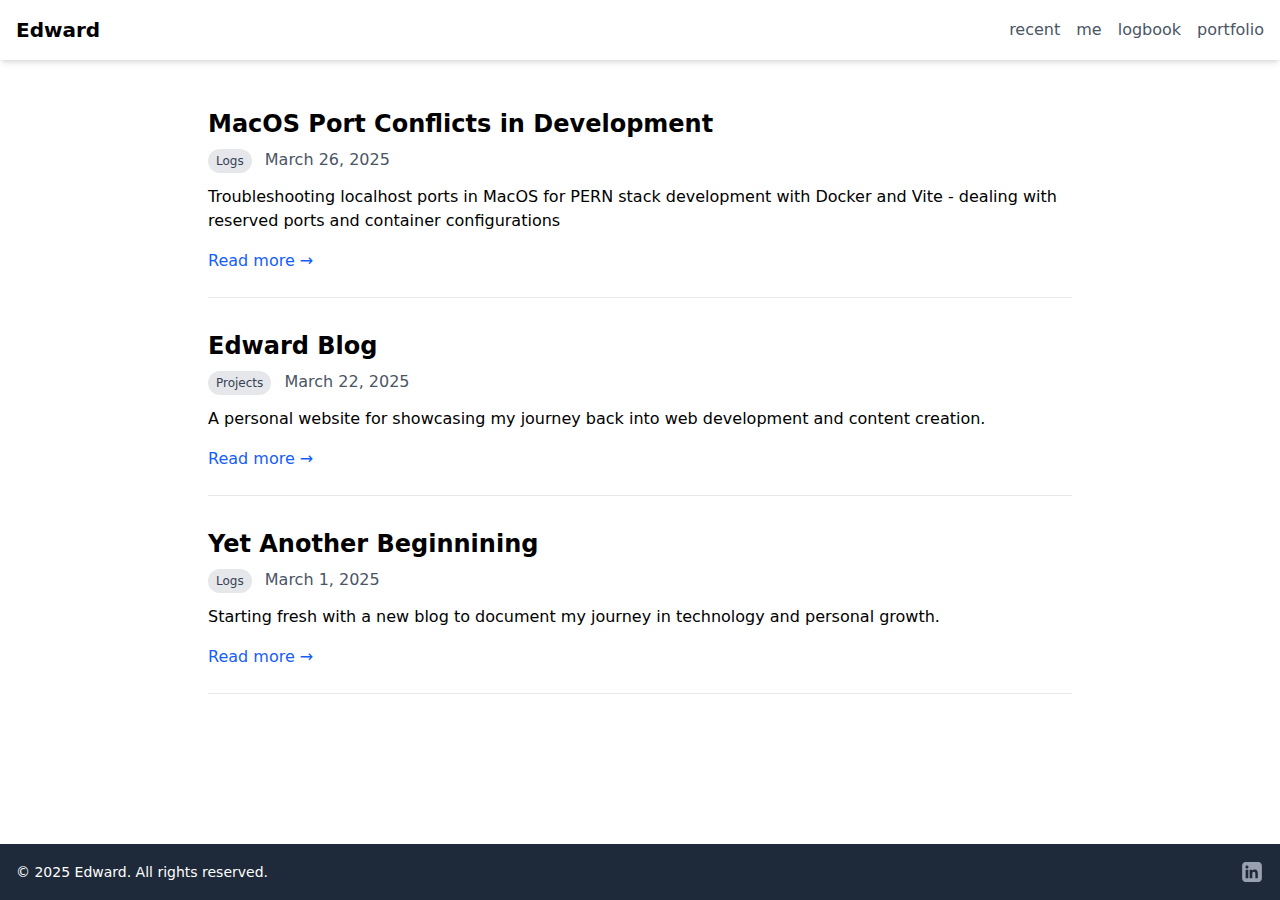
==== commit 6dc03662: "MacOS Port Conflicts in Development qnods/edward@48ef9e1a85bc7eae135c09b7a33368556e684cbd" ====
--- a/index.html
+++ b/index.html
@@ -5,6 +5,7 @@
 <a href=/projects/ class="text-gray-600 hover:text-gray-900">portfolio</a></nav><div class=md:hidden><button id=menu-btn class="text-gray-600 focus:outline-none"><svg class="w-6 h-6" fill="none" stroke="currentcolor" viewBox="0 0 24 24"><path stroke-linecap="round" stroke-linejoin="round" stroke-width="2" d="M4 6h16M4 12h16m-7 6h7"/></svg></button></div></div><div id=mobile-menu class="hidden md:hidden"><a href=/ class="block px-4 py-2 text-gray-600 hover:bg-gray-100">recent</a>
 <a href=/me/ class="block px-4 py-2 text-gray-600 hover:bg-gray-100">me</a>
 <a href=/logs/ class="block px-4 py-2 text-gray-600 hover:bg-gray-100">logbook</a>
-<a href=/projects/ class="block px-4 py-2 text-gray-600 hover:bg-gray-100">portfolio</a></div><script src=/js/menu.js></script></header><main class=flex-grow><div class="container mx-auto px-4 py-4 flex justify-between items-center"><div class="container mx-auto px-4 py-8 max-w-4xl"><div class=mb-12><div class=space-y-8><article class="border-b border-gray-200 pb-6"><h2 class="text-2xl font-bold mb-2"><a href=https://edwardjoesoef.com/projects/edward-blog/ class=hover:text-blue-600>Edward Blog</a></h2><div class="text-gray-600 mb-3"><span class="inline-block bg-gray-200 text-gray-700 text-xs px-2 py-1 rounded-full mr-2">Projects</span>
+<a href=/projects/ class="block px-4 py-2 text-gray-600 hover:bg-gray-100">portfolio</a></div><script src=/js/menu.js></script></header><main class=flex-grow><div class="container mx-auto px-4 py-4 flex justify-between items-center"><div class="container mx-auto px-4 py-8 max-w-4xl"><div class=mb-12><div class=space-y-8><article class="border-b border-gray-200 pb-6"><h2 class="text-2xl font-bold mb-2"><a href=https://edwardjoesoef.com/logs/mac-os-port-conflict/ class=hover:text-blue-600>MacOS Port Conflicts in Development</a></h2><div class="text-gray-600 mb-3"><span class="inline-block bg-gray-200 text-gray-700 text-xs px-2 py-1 rounded-full mr-2">Logs</span>
+<time datetime=2025-03-26T22:10:30+08:00>March 26, 2025</time></div><div class=mb-4>Troubleshooting localhost ports in MacOS for PERN stack development with Docker and Vite - dealing with reserved ports and container configurations</div><div class="flex items-center justify-between"><a href=https://edwardjoesoef.com/logs/mac-os-port-conflict/ class="text-blue-600 hover:underline">Read more →</a></div></article><article class="border-b border-gray-200 pb-6"><h2 class="text-2xl font-bold mb-2"><a href=https://edwardjoesoef.com/projects/edward-blog/ class=hover:text-blue-600>Edward Blog</a></h2><div class="text-gray-600 mb-3"><span class="inline-block bg-gray-200 text-gray-700 text-xs px-2 py-1 rounded-full mr-2">Projects</span>
 <time datetime=2025-03-22T23:06:00+08:00>March 22, 2025</time></div><div class=mb-4>A personal website for showcasing my journey back into web development and content creation.</div><div class="flex items-center justify-between"><a href=https://edwardjoesoef.com/projects/edward-blog/ class="text-blue-600 hover:underline">Read more →</a></div></article><article class="border-b border-gray-200 pb-6"><h2 class="text-2xl font-bold mb-2"><a href=https://edwardjoesoef.com/logs/yet-another-beginnining/ class=hover:text-blue-600>Yet Another Beginnining</a></h2><div class="text-gray-600 mb-3"><span class="inline-block bg-gray-200 text-gray-700 text-xs px-2 py-1 rounded-full mr-2">Logs</span>
 <time datetime=2025-03-01T22:17:00+08:00>March 1, 2025</time></div><div class=mb-4>Starting fresh with a new blog to document my journey in technology and personal growth.</div><div class="flex items-center justify-between"><a href=https://edwardjoesoef.com/logs/yet-another-beginnining/ class="text-blue-600 hover:underline">Read more →</a></div></article></div></div></div></div></main><footer class="bg-gray-800 text-white py-4"><div class="container mx-auto px-4 flex justify-between items-center"><div class=text-sm>&copy; 2025 Edward. All rights reserved.</div><div class="flex space-x-4"><a href=https://linkedin.com/in/edwardjoesoef class="text-gray-400 hover:text-white"><svg class="w-6 h-6" fill="currentcolor" viewBox="0 0 24 24"><path d="M18.36 2H5.64c-1.91.0-3.5 1.59-3.5 3.5v13c0 1.91 1.59 3.5 3.5 3.5h12.72c1.91.0 3.5-1.59 3.5-3.5v-13c0-1.91-1.59-3.5-3.5-3.5zM8.29 18.29H5.64V9.64h2.65v8.65zM6.97 8.65c-.85.0-1.54-.69-1.54-1.54s.69-1.54 1.54-1.54 1.54.69 1.54 1.54-.69 1.54-1.54 1.54zM18 18.29h-2.65V14c0-1.02-.02-2.34-1.42-2.34-1.42.0-1.64 1.11-1.64 2.26v4.37H9.64V9.64h2.54v1.18h.04c.35-.66 1.2-1.36 2.47-1.36 2.64.0 3.13 1.74 3.13 4.01v4.82z"/></svg></a></div></div></footer></body></html>